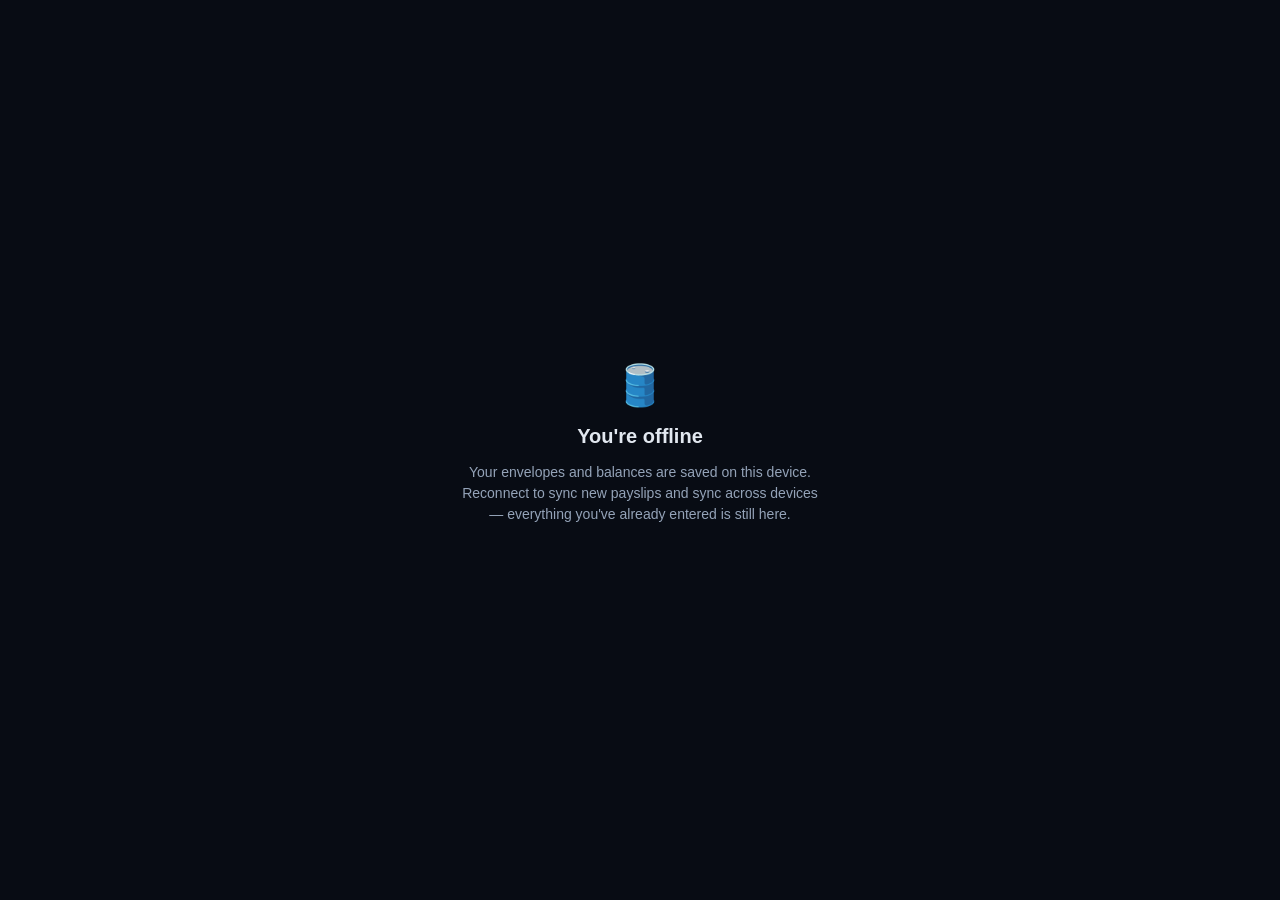
==== frontend/offline.html @ d555c65d "Add files via upload" ====
<!DOCTYPE html>
<html lang="en">
<head>
<meta charset="UTF-8">
<meta name="viewport" content="width=device-width, initial-scale=1.0">
<title>Offline — Silo</title>
<style>
  body {
    margin: 0; min-height: 100vh; display: flex; align-items: center; justify-content: center;
    background: #080C14; color: #E2E8F0; font-family: 'Plus Jakarta Sans', Inter, sans-serif; text-align: center;
  }
  .card { max-width: 360px; padding: 32px; }
  .glyph { font-size: 40px; margin-bottom: 16px; }
  h1 { font-size: 20px; margin: 0 0 8px; }
  p { color: #94A3B8; font-size: 14px; line-height: 1.5; }
</style>
</head>
<body>
  <div class="card">
    <div class="glyph">🛢️</div>
    <h1>You're offline</h1>
    <p>Your envelopes and balances are saved on this device. Reconnect to sync new payslips and sync across devices — everything you've already entered is still here.</p>
  </div>
</body>
</html>
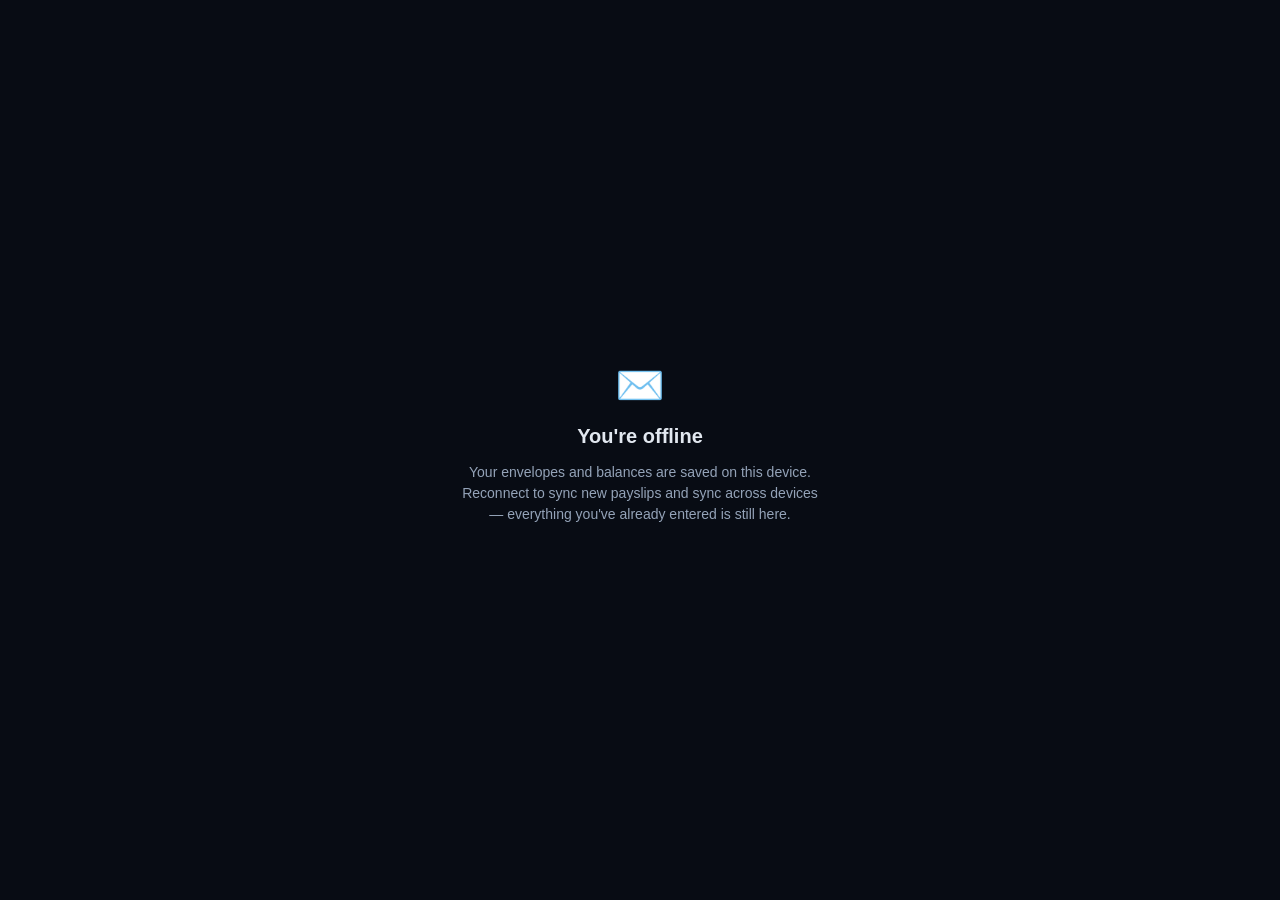
==== commit d9316cb2: "Add files via upload" ====
--- a/frontend/offline.html
+++ b/frontend/offline.html
@@ -3,7 +3,7 @@
 <head>
 <meta charset="UTF-8">
 <meta name="viewport" content="width=device-width, initial-scale=1.0">
-<title>Offline — Silo</title>
+<title>Offline — PayEnvelope</title>
 <style>
   body {
     margin: 0; min-height: 100vh; display: flex; align-items: center; justify-content: center;
@@ -17,7 +17,7 @@
 </head>
 <body>
   <div class="card">
-    <div class="glyph">🛢️</div>
+    <div class="glyph">✉️</div>
     <h1>You're offline</h1>
     <p>Your envelopes and balances are saved on this device. Reconnect to sync new payslips and sync across devices — everything you've already entered is still here.</p>
   </div>
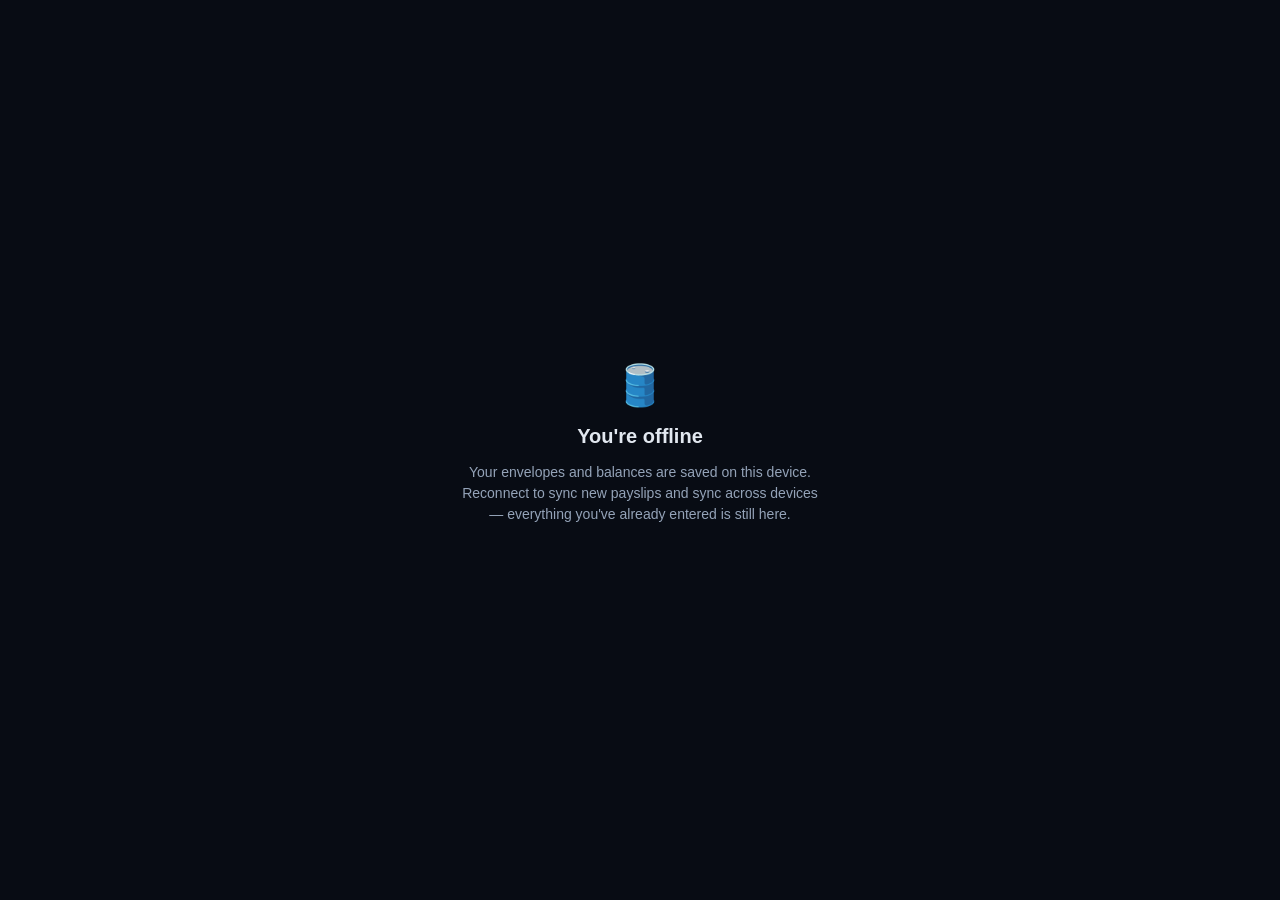
==== commit 1108d41a: "Add files via upload" ====
--- a/frontend/offline.html
+++ b/frontend/offline.html
@@ -3,7 +3,7 @@
 <head>
 <meta charset="UTF-8">
 <meta name="viewport" content="width=device-width, initial-scale=1.0">
-<title>Offline — PayEnvelope</title>
+<title>Offline — Silo</title>
 <style>
   body {
     margin: 0; min-height: 100vh; display: flex; align-items: center; justify-content: center;
@@ -17,7 +17,7 @@
 </head>
 <body>
   <div class="card">
-    <div class="glyph">✉️</div>
+    <div class="glyph">🛢️</div>
     <h1>You're offline</h1>
     <p>Your envelopes and balances are saved on this device. Reconnect to sync new payslips and sync across devices — everything you've already entered is still here.</p>
   </div>
